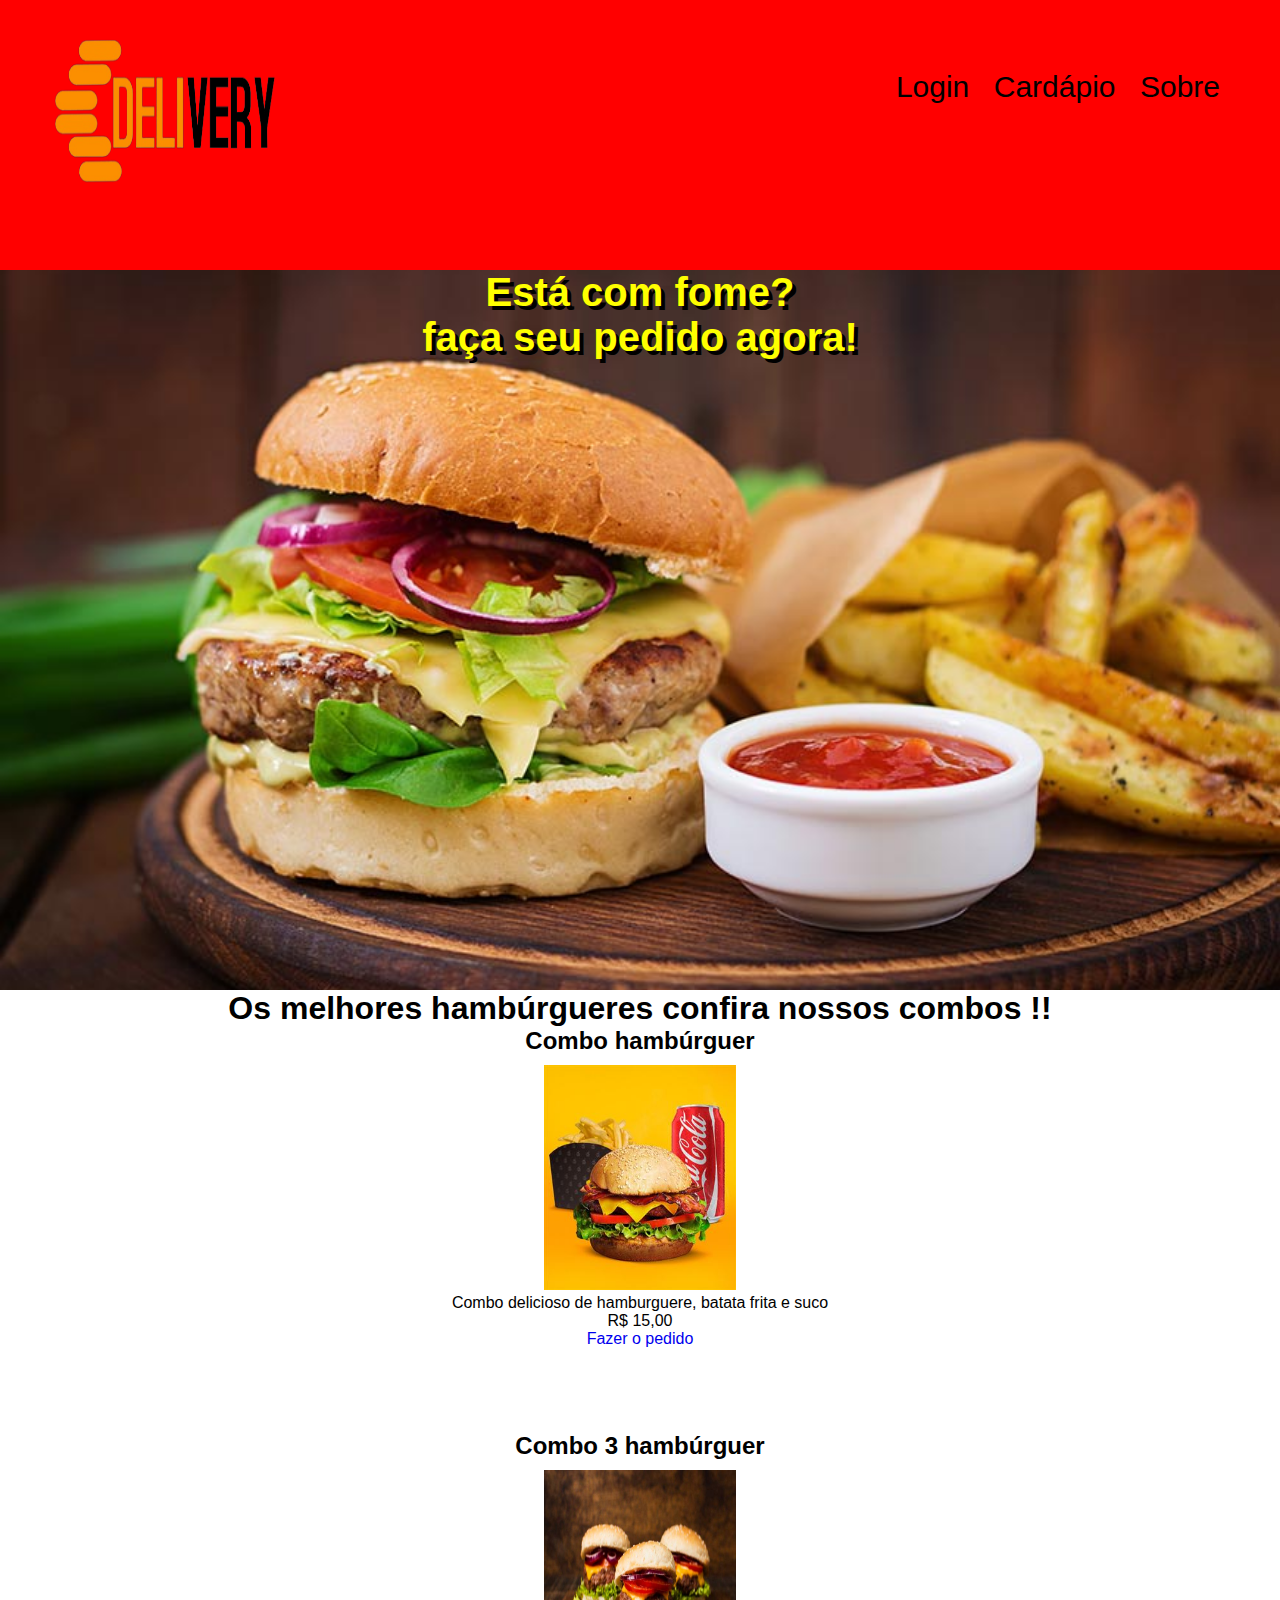
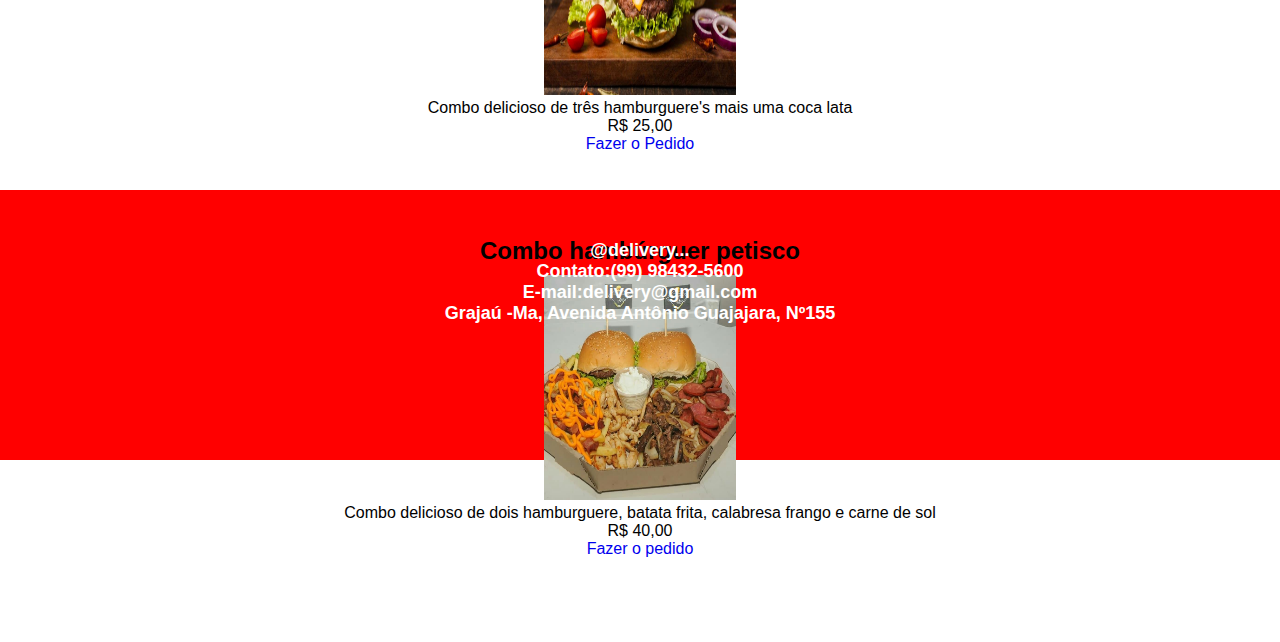
==== index.html @ a1b7d30b "Envio" ====
<!DOCTYPE html>
<html lang="pt-br">
<head>
	<meta charset="utf-8">
	<meta name="viewport" content="width=device-width, initial-scale=1">
	<link rel="stylesheet" href="css/style.css">
	<title>Delivery</title>
</head>
<body>
<header class="cabecalho"> <!-- INÍCIO DO CABEÇALHO -->
	<img src="img/logo.png" class="img01" alt="logo delivery">
    	<nav>
    		<ul>
    			<li><a href="login.html">Login</a></li>
    			<li><a href="cardápio.html">Cardápio</a></li>
    			<li><a href="sobre.html">Sobre</a></li>
    			<!-- <li><a href="cadastro.html">Cadastro</a></li> -->
    		</ul>	
    	</nav>
</header> <!-- FIM DO CABEÇALHO -->

<section class="pedido"> <!-- INICIO DA 'section pedido' -->
    <h1>Está com fome?<br> <a href="#">faça seu pedido agora!</a> </h1>
</section> <!-- fim da section pedido -->

<section class="combos"> <!-- INICIO DA 'section combo' -->
    <h1><strong>Os melhores hambúrgueres confira nossos combos !!</strong></h1>
    <ul> 
     	<li id="combo1">
    		<h2>Combo hambúrguer</h2>
     		<img src="img/combo1.jpg" class="img02" alt="Combo hambúrguer">
     		<p>Combo delicioso de hamburguere, batata frita e suco </p>
     		<p>R$ 15,00</p>
     		<p><a href="#">Fazer o pedido</a></p>
     	</li>
     			
     	<li id="combo2">
     		<h2>Combo 3 hambúrguer</h2>
     		<img src="img/combo2.jpg" class="img03" alt="Combo 3 hambúrguer">
     		<p>Combo delicioso de três hamburguere's mais uma coca lata</p>
     		<p>R$ 25,00</p>
     		<p><a href="#">Fazer o Pedido</a></p>
     	</li>
     			
    	<li id="combo3">
     		<h2>Combo hambúrguer petisco</h2>
     		<img src="img/combo3.jpg" class="img04" alt="Combo hambúrguer petisco">
     		<p>Combo delicioso de dois hamburguere, batata frita, calabresa frango e carne de sol </p>
     		<p>R$ 40,00</p>
     		<p><a href="#">Fazer o pedido</a></p>
    	</li>
	</ul>    		
</section> <!-- FIM DA'section combo' -->
<!-- Início do Roda pé -->
<div class="Rodape">
	<p>@delivery...</p>
	<p>Contato:(99) 98432-5600</p>
	<p>E-mail:delivery@gmail.com</p>
	<p>Grajaú -Ma, Avenida Antônio Guajajara, Nº155</p>
</div>
</body>
</html>
---- css/style.css ----
* {
	margin: 0;
	padding: 0;
	font-family: sans-serif;
	text-decoration: none;
	list-style-type: none;
	box-sizing: border-box;

}
.cabecalho a {
	color: black;
}
.cabecalho a:hover{
	color: orange;
	text-shadow: 1px 5px 8px black;

}
.img01 {
	margin-left: 50px;
	margin-top: 21px;
	width: 18vw;
	height: 19vh;	
}
.img02, .img03, .img04{
	margin-top: 10px;
	width: 15vw;
	height: 25vh;
}
.cabecalho {
	width: 100vw;
	height: 30vh;
	background-color: red;

}
.cabecalho nav {
	margin: 70px 50px 0 0;
	float: right;
}
.cabecalho li {
	font-size: 30px;
	display: inline;
	margin: 5px;
	border-radius: 5px;
	padding: 2px 5px;
}
.pedido {
	background: url(../img/banner.jpg) no-repeat center;
	background-size: cover;
	width: 100vw;
	height: 80vh;
	text-align: center;
}
.pedido h1 {
	font-size: 40px;
	color: yellow;
	text-shadow: 0.1em 0.1em black;	
}
.pedido h1 a{
	font-size: 40px;
	color: yellow;
	text-shadow: 0.1em 0.1em black;	

}
.pedido h1 a:hover{
	transition: 0.5s;
	transform: scale(1.2);
	z-index: 2;
}
.pedido a{
	margin-top: 40px;
	padding: 10px 15px;
	border-radius: 5px;
	border: 0;
}
.combos {
	text-align: center;
	width: 100vw;
	height: 800px;	
}
.combos ul {
	display: inline-block;
}
#combo1, #combo2, #combo3 {
	width: 50vw;
	height: 45vh;
}
/*.Cardapioo {

	background: url(../img/cardapioo.jpeg) no-repeat center;
	background-size: cover;
	width: 500px;
	height: 100px;
	text-align: center;
}
.Cardapioo{
	width: 500px;
	background: url(../img/cardapioo.jpeg) no-repeat center;
}
.corpo {
	width: 100vw;
	height: 100vh;	
	background-color: blue;
}
.corpo img{
	background-position: center;
	background-repeat: no-repeat;
	background-size: cover;
	background-attachment: fixed;
	width: 20px;
	height: 30px;
}*/

.Rodape {
	width: 100vw;
	height: 30vh;
	padding-top: 50px;
	background-color: red;
}
.Rodape p {
	text-align: center;
	color: white;
	font-size: 18px;
	font-weight: bold;
}
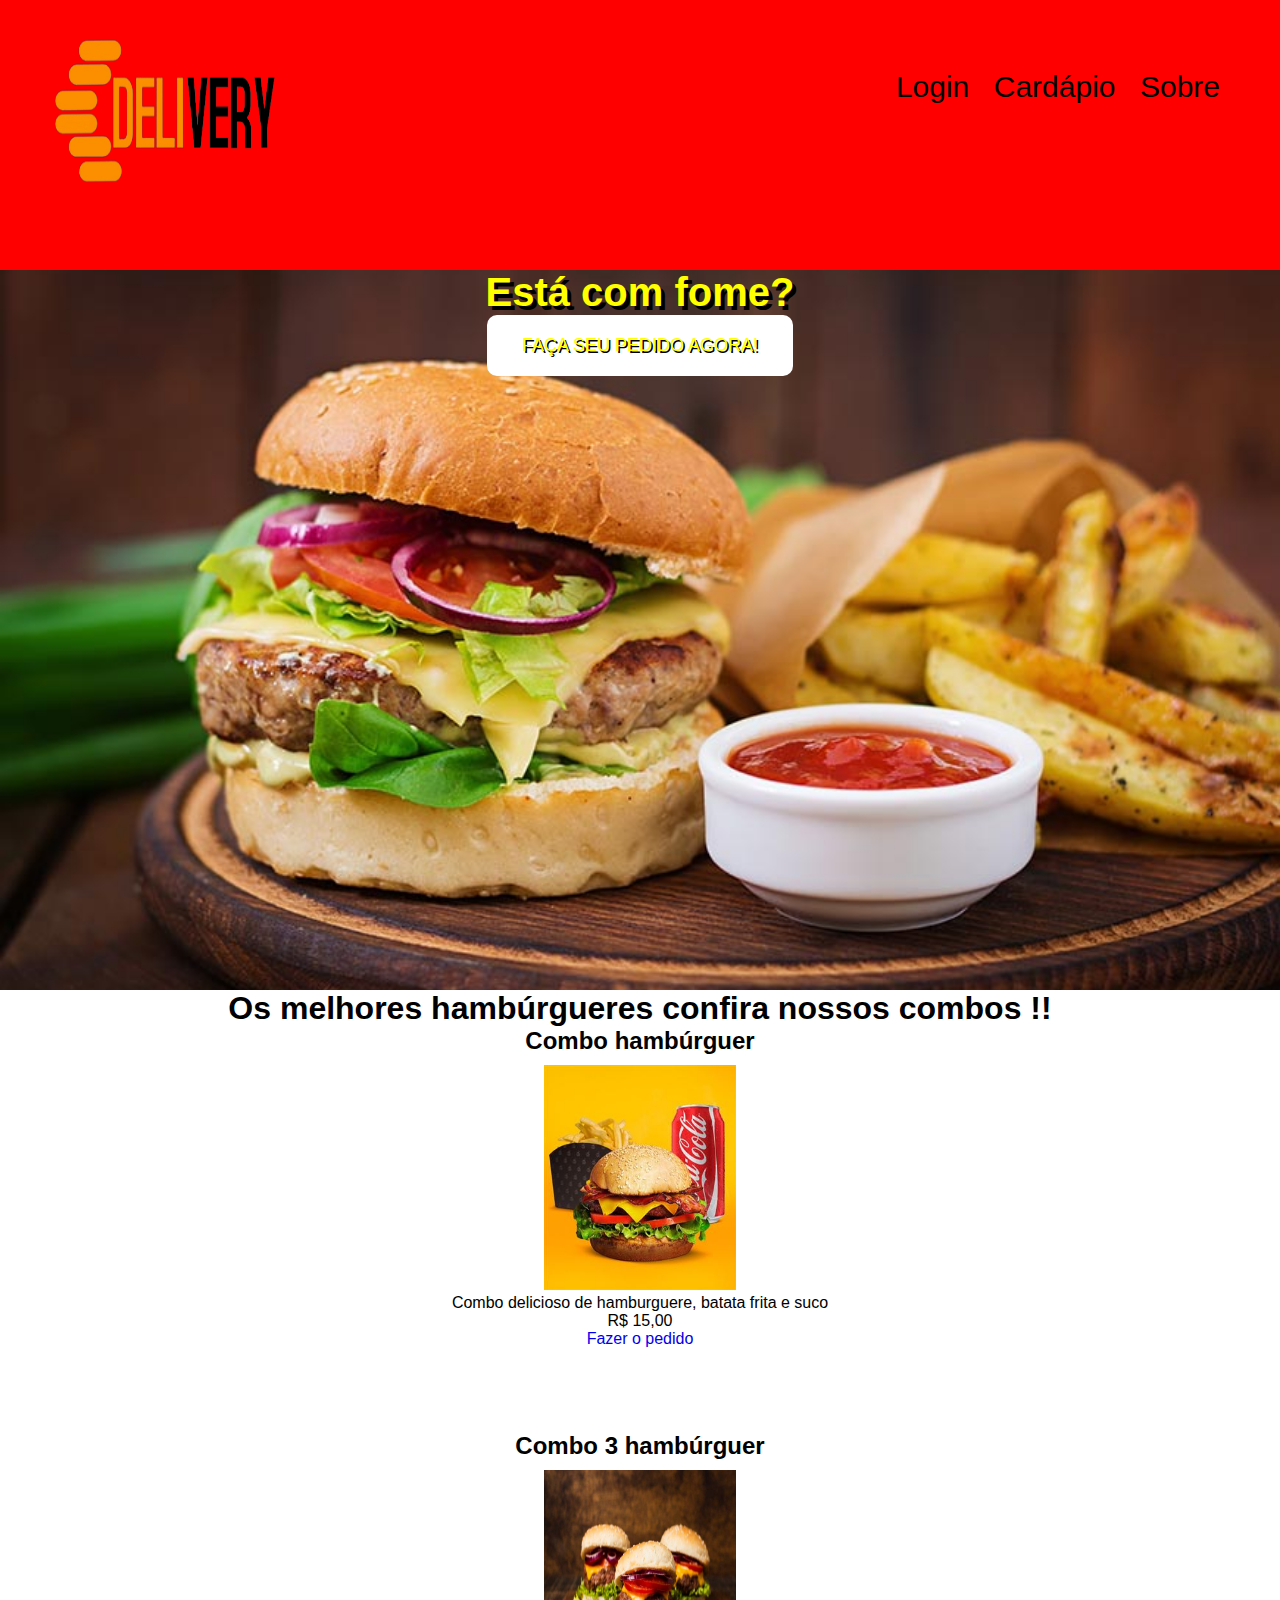
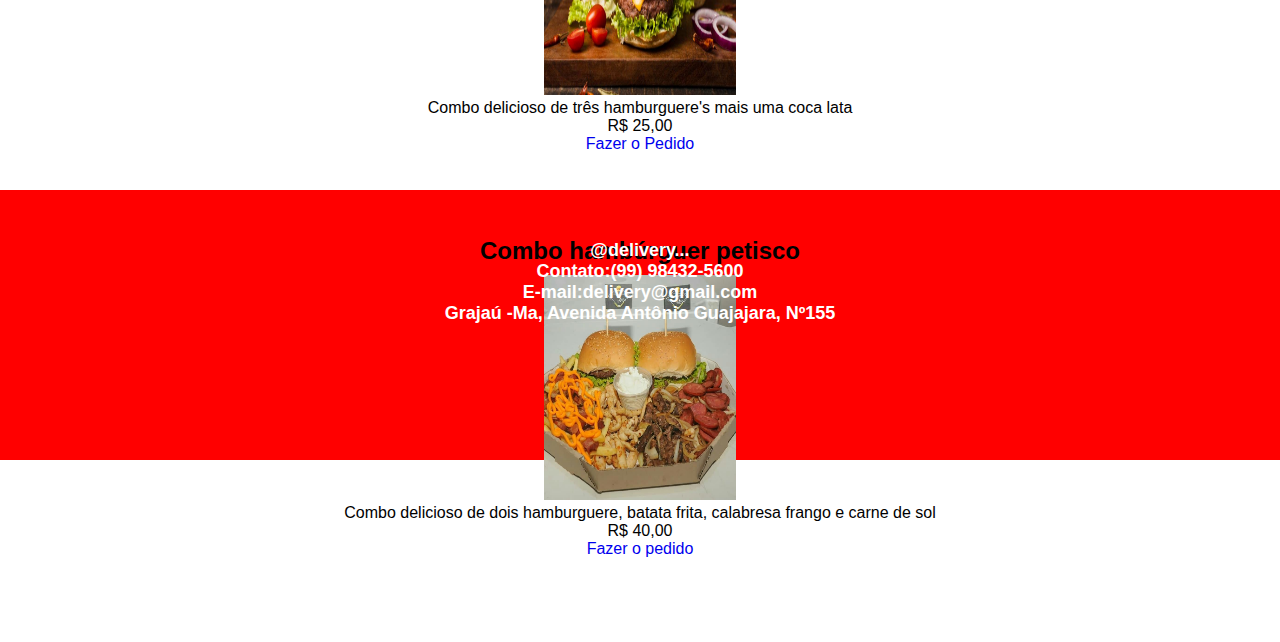
==== commit 4eb237f5: "Envio" ====
--- a/index.html
+++ b/index.html
@@ -20,7 +20,8 @@
 </header> <!-- FIM DO CABEÇALHO -->
 
 <section class="pedido"> <!-- INICIO DA 'section pedido' -->
-    <h1>Está com fome?<br> <a href="#">faça seu pedido agora!</a> </h1>
+    <h1>Está com fome?</h1>
+     <button><a href="https://wa.me/message/LZKCGSP45GXJA1">FAÇA SEU PEDIDO AGORA!</a></button>
 </section> <!-- fim da section pedido -->
 
 <section class="combos"> <!-- INICIO DA 'section combo' -->
--- a/css/style.css
+++ b/css/style.css
@@ -84,32 +84,6 @@
 	width: 50vw;
 	height: 45vh;
 }
-/*.Cardapioo {
-
-	background: url(../img/cardapioo.jpeg) no-repeat center;
-	background-size: cover;
-	width: 500px;
-	height: 100px;
-	text-align: center;
-}
-.Cardapioo{
-	width: 500px;
-	background: url(../img/cardapioo.jpeg) no-repeat center;
-}
-.corpo {
-	width: 100vw;
-	height: 100vh;	
-	background-color: blue;
-}
-.corpo img{
-	background-position: center;
-	background-repeat: no-repeat;
-	background-size: cover;
-	background-attachment: fixed;
-	width: 20px;
-	height: 30px;
-}*/
-
 .Rodape {
 	width: 100vw;
 	height: 30vh;
@@ -121,4 +95,22 @@
 	color: white;
 	font-size: 18px;
 	font-weight: bold;
+}
+button{
+	padding: 20px;
+	border: 0;
+	background-color: white;
+	border-radius: 10px;
+	font-size: 18px;
+}
+button a{
+	text-shadow: 0.1em 0.1em black;
+	color: yellow;
+}
+button:hover{
+	color: white;
+	background-color: orange;
+}
+button a:hover{
+	color: yellow;
 }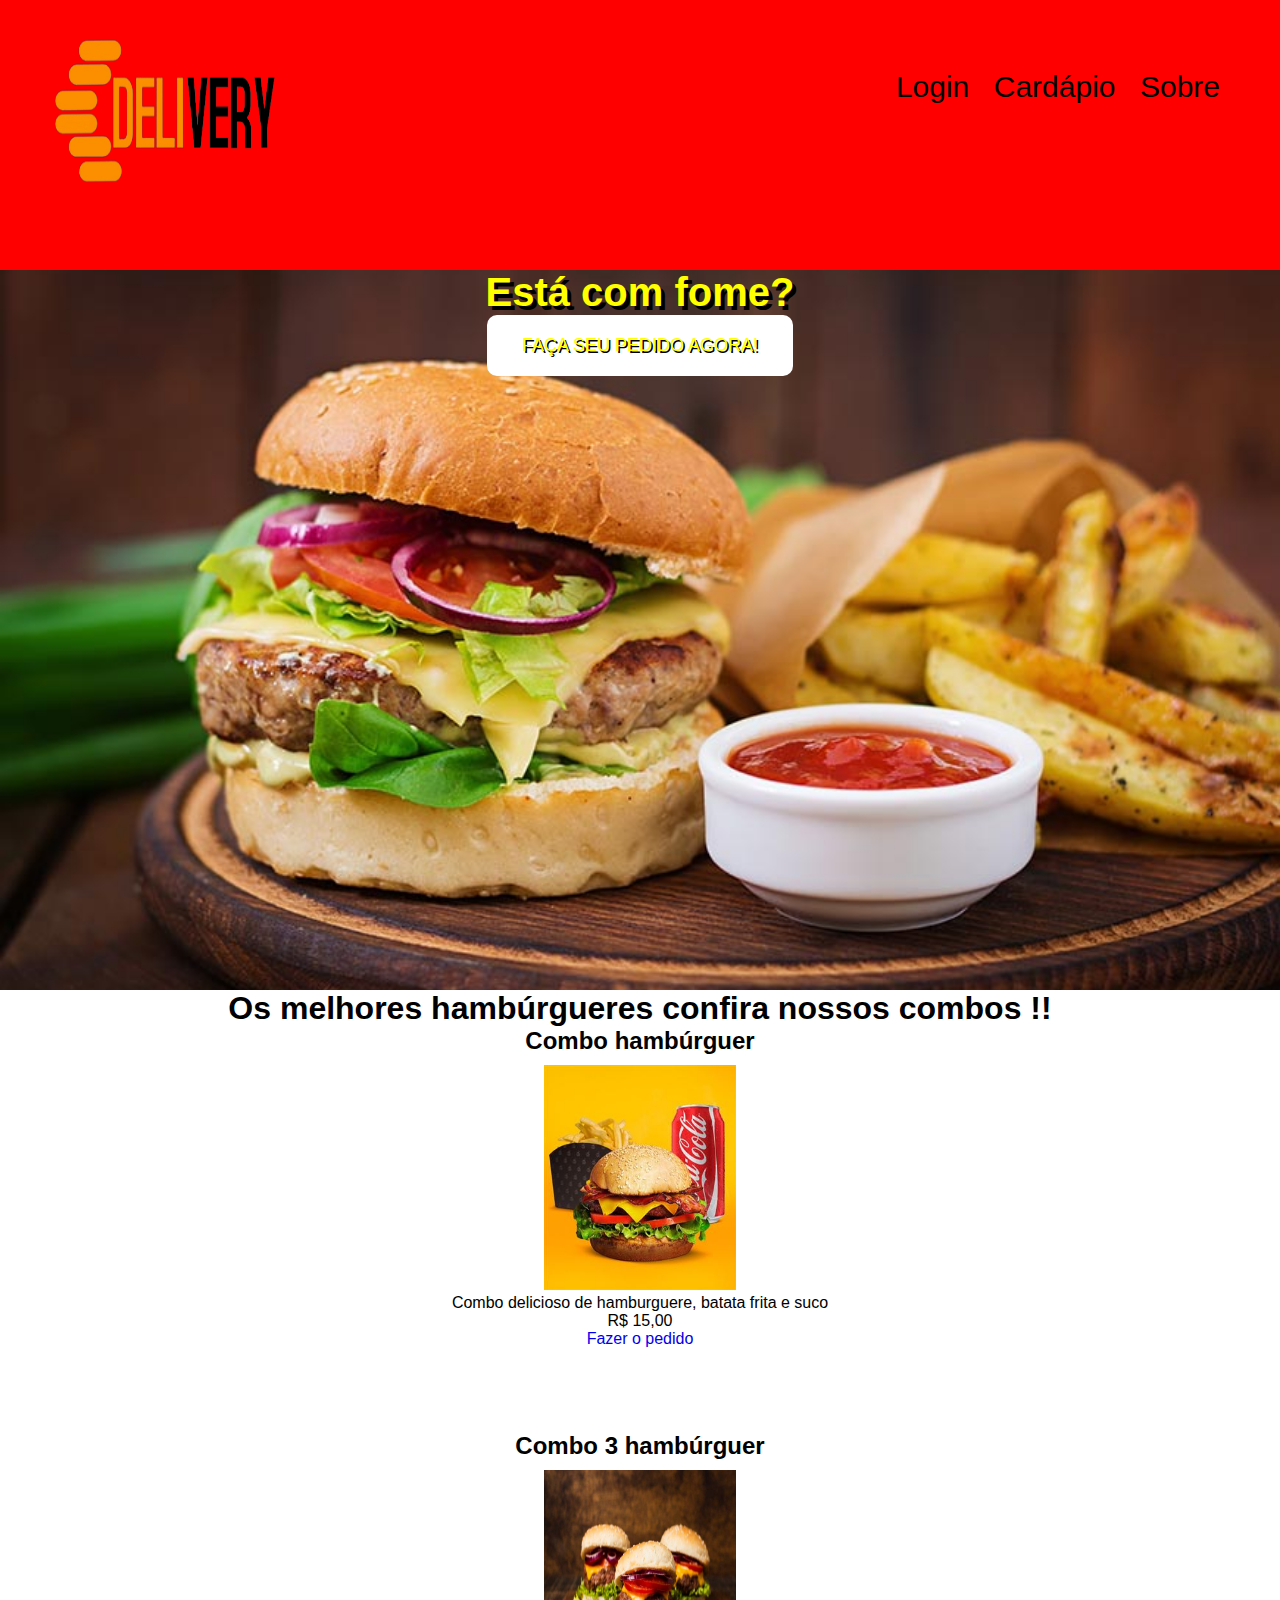
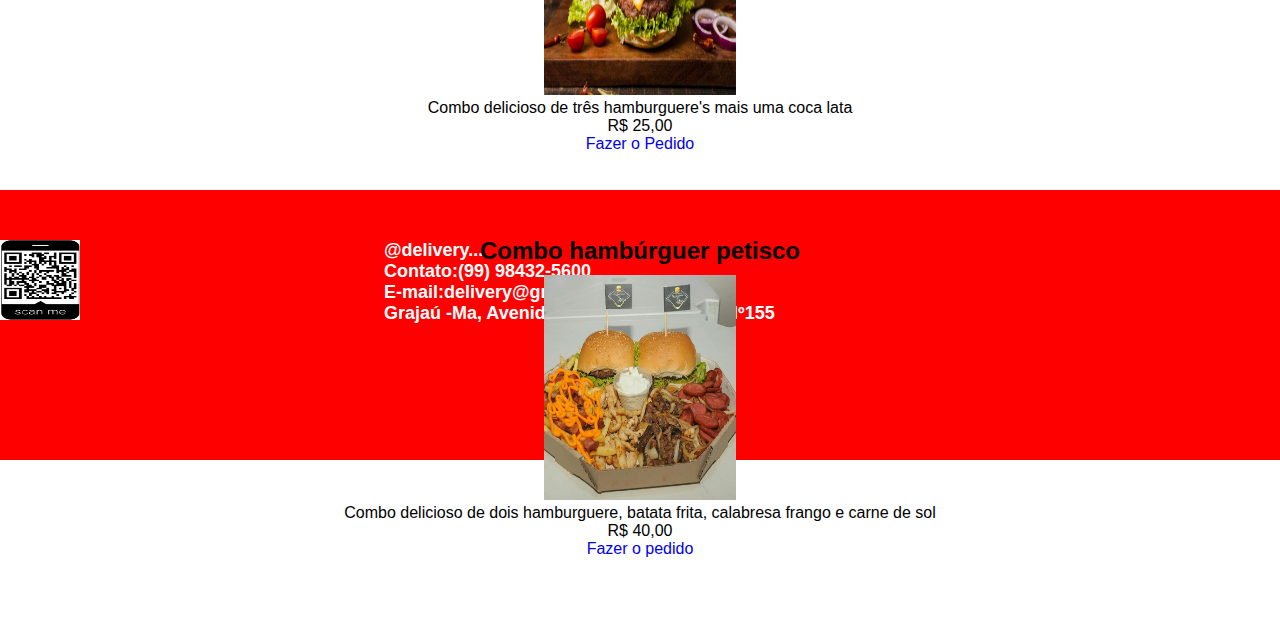
==== commit 37a76d16: "envio" ====
--- a/index.html
+++ b/index.html
@@ -54,10 +54,14 @@
 </section> <!-- FIM DA'section combo' -->
 <!-- Início do Roda pé -->
 <div class="Rodape">
+	<div class="direita">
 	<p>@delivery...</p>
 	<p>Contato:(99) 98432-5600</p>
 	<p>E-mail:delivery@gmail.com</p>
 	<p>Grajaú -Ma, Avenida Antônio Guajajara, Nº155</p>
+	</div>
+	<img class="esquerda" src="img/qrcode_25175110_.png">
+
 </div>
 </body>
 </html>--- a/css/style.css
+++ b/css/style.css
@@ -91,7 +91,6 @@
 	background-color: red;
 }
 .Rodape p {
-	text-align: center;
 	color: white;
 	font-size: 18px;
 	font-weight: bold;
@@ -113,4 +112,13 @@
 }
 button a:hover{
 	color: yellow;
+}
+.direita {
+	width: 70%;
+	float: right;
+}
+.esquerda {
+	width: 80px;
+	height: 80px;
+	float: left;
 }